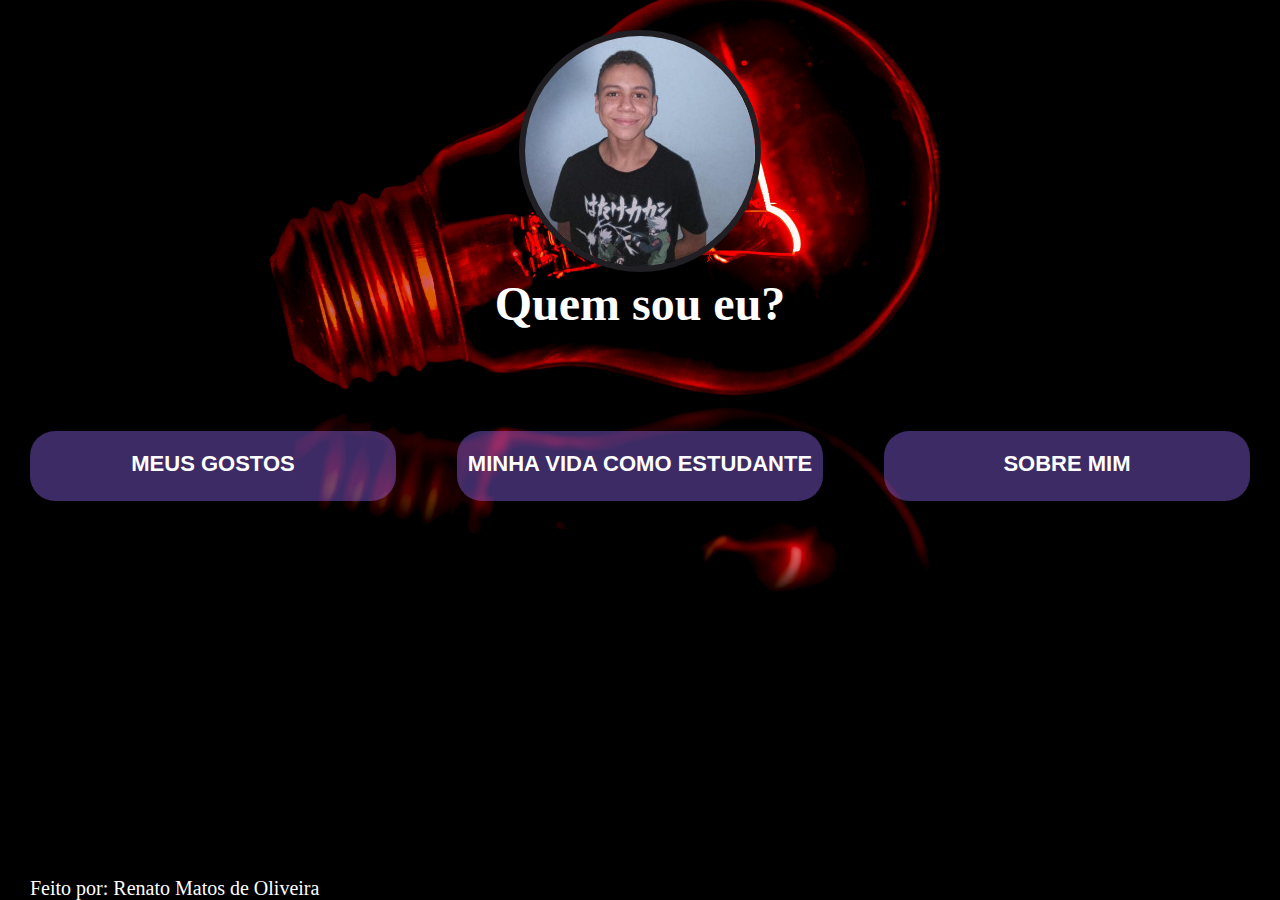
==== index.html @ 870d6cc0 "Initial commit" ====
<!DOCTYPE html>
<html lang="pt-br">

<head>
    <meta charset="UTF-8">
    <meta name="viewport" content="width=device-width, initial-scale=1.0">
    <link rel="stylesheet" href="style.css">
    <link rel="preconnect" href="https://fonts.googleapis.com">
    <link rel="preconnect" href="https://fonts.gstatic.com" crossorigin>
    <link href="https://fonts.googleapis.com/css2?family=Edu+NSW+ACT+Foundation&display=swap" rel="stylesheet">
    <title>Quem sou eu?</title>
</head>

<body>
    <img src="img/Minha-foto-grande.jpeg" alt="">
    <h1>Quem sou eu?</h1>
    <main>
        <a href="./gostos/index.html"><div id="gostos">Meus gostos</div></a>
        <a href="./escola/index.html"><div id="escola">Minha vida como estudante</div></a>
        <a href="./pessoal/index.html"><div id="pessoal">Sobre mim</div></a>
    </main>
    <footer>
        <p>Feito por: Renato Matos de Oliveira</p>
    </footer>
</body>

</html>
---- style.css ----
:root {
    --color-one: #121214;
    --color-two: #202024;
    --color-three: #2D264A;
    --color-four: #996DFF;
    --font-mao: 'Fasthand', cursive;
}

* {
    margin: 0;
    padding: 0;
    font-family: Arial, Helvetica, sans-serif;
}

body {
    background-color: black;
    background-image: url(./img/fundo.jpg);
    background-repeat: no-repeat;
    background-size: cover;
    background-position: center;
    text-align: center;
    padding: 30px;
}

img {
    border-radius: 100%;
    border: 6px solid var(--color-two);
    transition-duration: 2s;
}


h1 {
    /* color: var(--color-two); */
    color: white;
    font-weight: bold;
    transition-duration: 2s;
    font-size: 48px;
    font-family: var(--font-mao);
}

main {
    margin-top: 100px;
    display: flex;
    gap: 5%;
}

a {
    width: 30%;
    height: 50px;
    text-align: center;
    font-weight: bolder;
    padding-top: 20px;
    font-size: 22px;
    background-color: #996dff65;
    border-radius: 25px;
}



#escola {
    font-size: 22px;

}

a {
    text-decoration: none;
    color: white;
    text-transform: uppercase;
}

footer {
    position: absolute;
    bottom: 0;
    color: white;

}

footer>p {
    font-size: 20px;
    font-family: var(--font-mao);
}

@media screen and (max-width: 800px) {
    body {
        padding-bottom: 50px;
    }

    main {
        display: block;
        margin-bottom: 50px;
    }

    a > div{
        height: 60px;
        text-align: center;
        font-weight: bolder;
        padding-top: 20px;
        font-size: 22px;
        background-color: #996dff65;
        border-radius: 25px;
        width: 75%;
        margin-top: 20px;
        margin-left: auto;
        margin-right: auto;
    }

    footer {
        top: 0;
    }
}
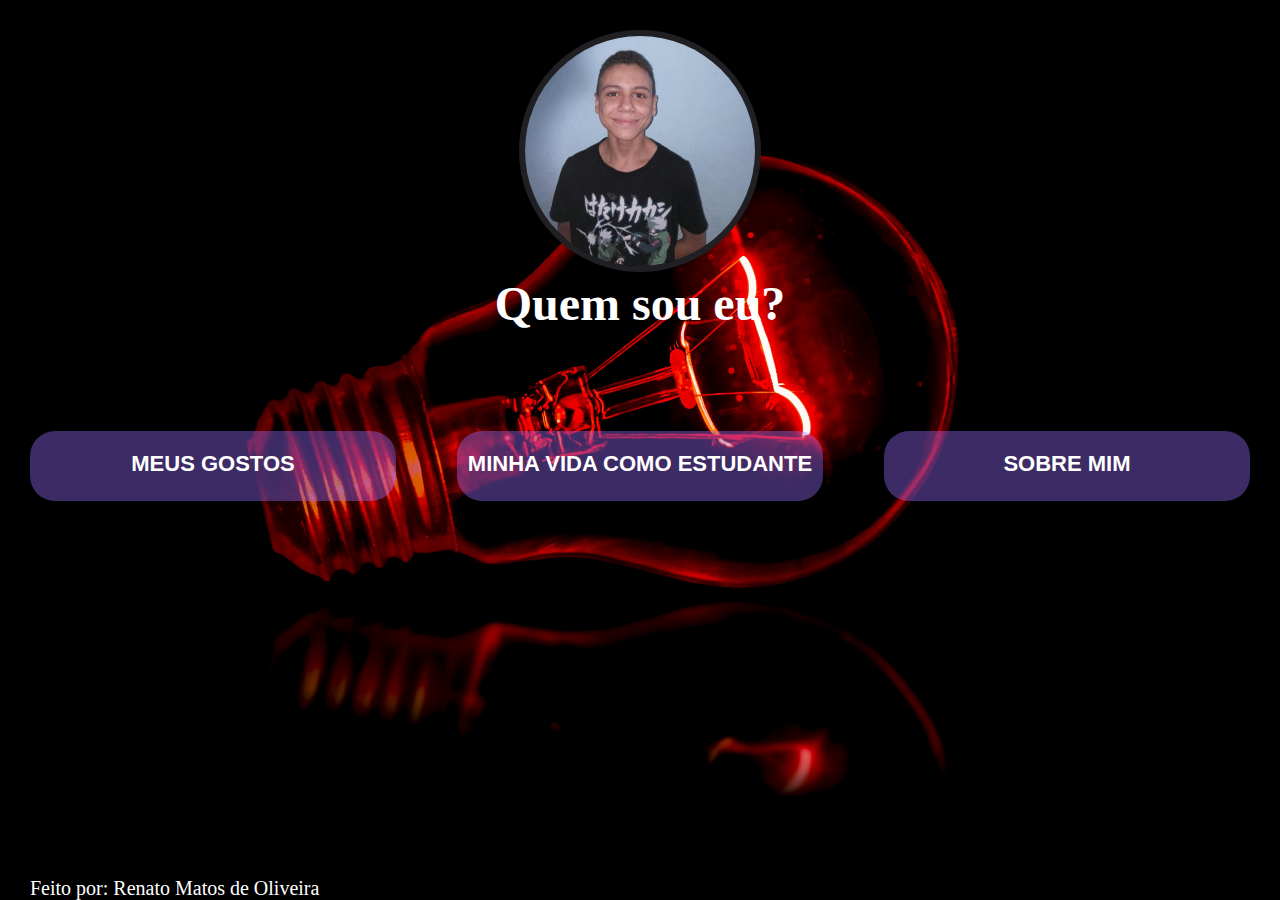
==== commit 94aa206a: "08:23" ====
--- a/index.html
+++ b/index.html
@@ -15,9 +15,9 @@
     <img src="img/Minha-foto-grande.jpeg" alt="">
     <h1>Quem sou eu?</h1>
     <main>
-        <a href="./gostos/index.html"><div id="gostos">Meus gostos</div></a>
-        <a href="./escola/index.html"><div id="escola">Minha vida como estudante</div></a>
-        <a href="./pessoal/index.html"><div id="pessoal">Sobre mim</div></a>
+        <a href="./gostos/index.html">Meus gostos</a>
+        <a id="escola" href="./escola/index.html">Minha vida como estudante</a>
+        <a href="./pessoal/index.html">Sobre mim</a>
     </main>
     <footer>
         <p>Feito por: Renato Matos de Oliveira</p>
--- a/style.css
+++ b/style.css
@@ -16,6 +16,7 @@
     background-color: black;
     background-image: url(./img/fundo.jpg);
     background-repeat: no-repeat;
+    background-attachment: fixed;
     background-size: cover;
     background-position: center;
     text-align: center;
@@ -86,11 +87,12 @@
     }
 
     main {
-        display: block;
+        display: flex;
         margin-bottom: 50px;
+        flex-direction: column;
     }
 
-    a > div{
+    a {
         height: 60px;
         text-align: center;
         font-weight: bolder;
